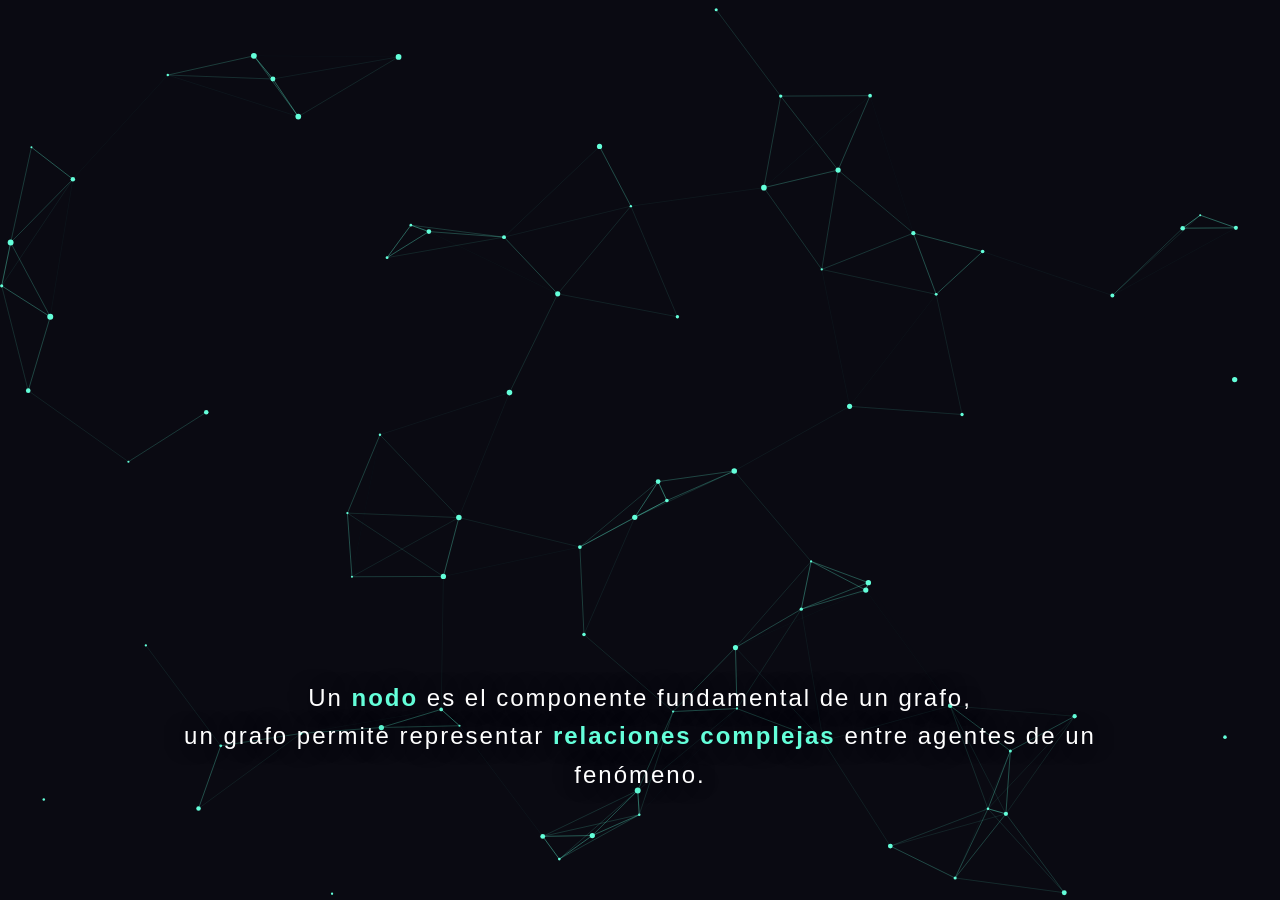
==== index.html @ 6b5e10d3 "Primera animación: Un nodo es el componente fundamental..." ====
<!DOCTYPE html>
<html lang="es">
<head>
    <meta charset="UTF-8">
    <meta name="viewport" content="width=device-width, initial-scale=1.0">
    <title>Visualización de Grafos</title>
    <style>
        :root {
            --bg-color: #0a0a12;
            --node-color: #64ffda;
            --line-color: rgba(100, 255, 218, 0.2);
            --text-color: #ffffff;
        }

        body, html {
            margin: 0;
            padding: 0;
            width: 100%;
            height: 100%;
            overflow: hidden;
            background-color: var(--bg-color);
            font-family: 'Segoe UI', Tahoma, Geneva, Verdana, sans-serif;
        }

        #canvas {
            position: absolute;
            top: 0;
            left: 0;
        }

        .overlay {
            position: absolute;
            bottom: 10%;
            left: 50%;
            transform: translateX(-50%);
            text-align: center;
            z-index: 10;
            width: 80%;
            pointer-events: none;
        }

        h1 {
            color: var(--text-color);
            font-size: 1.5rem;
            font-weight: 300;
            letter-spacing: 2px;
            line-height: 1.6;
            text-shadow: 0 0 20px rgba(0,0,0,0.5);
            opacity: 0;
            animation: fadeIn 2s ease-out forwards;
        }

        span.highlight {
            color: var(--node-color);
            font-weight: 600;
        }

        @keyframes fadeIn {
            from { opacity: 0; transform: translateY(20px); }
            to { opacity: 1; transform: translateY(0); }
        }
    </style>
</head>
<body>

    <canvas id="canvas"></canvas>

    <div class="overlay">
        <h1>
            Un <span class="highlight">nodo</span> es el componente fundamental de un grafo, <br>
            un grafo permite representar <span class="highlight">relaciones complejas</span> entre agentes de un fenómeno.
        </h1>
    </div>

    <script>
        const canvas = document.getElementById('canvas');
        const ctx = canvas.getContext('2d');
        let particles = [];
        const particleCount = 80;
        const connectionDistance = 150;
        const mouse = { x: null, y: null, radius: 150 };

        window.addEventListener('mousemove', (e) => {
            mouse.x = e.x;
            mouse.y = e.y;
        });

        function resize() {
            canvas.width = window.innerWidth;
            canvas.height = window.innerHeight;
        }

        window.addEventListener('resize', resize);
        resize();

        class Particle {
            constructor() {
                this.x = Math.random() * canvas.width;
                this.y = Math.random() * canvas.height;
                this.size = Math.random() * 2 + 1;
                this.speedX = (Math.random() - 0.5) * 0.8;
                this.speedY = (Math.random() - 0.5) * 0.8;
            }

            update() {
                this.x += this.speedX;
                this.y += this.speedY;

                if (this.x > canvas.width || this.x < 0) this.speedX *= -1;
                if (this.y > canvas.height || this.y < 0) this.speedY *= -1;

                // Interacción con mouse
                let dx = mouse.x - this.x;
                let dy = mouse.y - this.y;
                let distance = Math.sqrt(dx * dx + dy * dy);
                if (distance < mouse.radius) {
                    if (mouse.x < this.x && this.x < canvas.width - this.size * 10) this.x += 2;
                    if (mouse.x > this.x && this.x > this.size * 10) this.x -= 2;
                    if (mouse.y < this.y && this.y < canvas.height - this.size * 10) this.y += 2;
                    if (mouse.y > this.y && this.y > this.size * 10) this.y -= 2;
                }
            }

            draw() {
                ctx.fillStyle = '#64ffda';
                ctx.beginPath();
                ctx.arc(this.x, this.y, this.size, 0, Math.PI * 2);
                ctx.fill();
            }
        }

        function init() {
            particles = [];
            for (let i = 0; i < particleCount; i++) {
                particles.push(new Particle());
            }
        }

        function connect() {
            for (let a = 0; a < particles.length; a++) {
                for (let b = a; b < particles.length; b++) {
                    let dx = particles[a].x - particles[b].x;
                    let dy = particles[a].y - particles[b].y;
                    let distance = Math.sqrt(dx * dx + dy * dy);

                    if (distance < connectionDistance) {
                        let opacity = 1 - (distance / connectionDistance);
                        ctx.strokeStyle = `rgba(100, 255, 218, ${opacity * 0.5})`;
                        ctx.lineWidth = 1;
                        ctx.beginPath();
                        ctx.moveTo(particles[a].x, particles[a].y);
                        ctx.lineTo(particles[b].x, particles[b].y);
                        ctx.stroke();
                    }
                }
            }
        }

        function animate() {
            ctx.clearRect(0, 0, canvas.width, canvas.height);
            for (let i = 0; i < particles.length; i++) {
                particles[i].update();
                particles[i].draw();
            }
            connect();
            requestAnimationFrame(animate);
        }

        init();
        animate();
    </script>
</body>
</html>
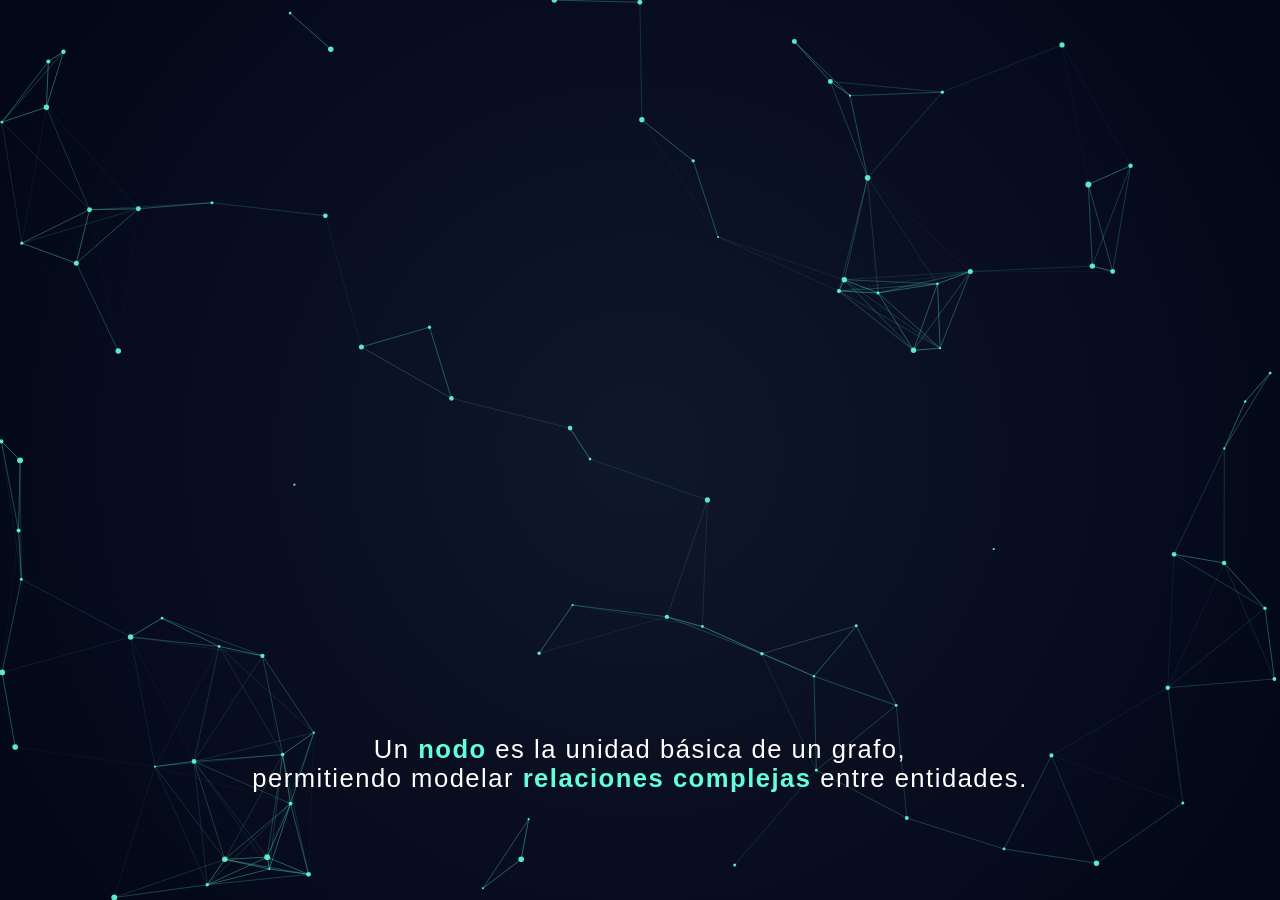
==== commit 5fdc91e4: "Optimización ChatGPT" ====
--- a/index.html
+++ b/index.html
@@ -1,173 +1,179 @@
 <!DOCTYPE html>
 <html lang="es">
 <head>
-    <meta charset="UTF-8">
-    <meta name="viewport" content="width=device-width, initial-scale=1.0">
-    <title>Visualización de Grafos</title>
-    <style>
-        :root {
-            --bg-color: #0a0a12;
-            --node-color: #64ffda;
-            --line-color: rgba(100, 255, 218, 0.2);
-            --text-color: #ffffff;
-        }
+<meta charset="UTF-8">
+<meta name="viewport" content="width=device-width, initial-scale=1.0">
+<title>Visualización de Grafos</title>
 
-        body, html {
-            margin: 0;
-            padding: 0;
-            width: 100%;
-            height: 100%;
-            overflow: hidden;
-            background-color: var(--bg-color);
-            font-family: 'Segoe UI', Tahoma, Geneva, Verdana, sans-serif;
-        }
+<style>
+:root {
+    --bg-color: #0a0a12;
+    --node-color: #64ffda;
+    --text-color: #ffffff;
+}
 
-        #canvas {
-            position: absolute;
-            top: 0;
-            left: 0;
-        }
+body {
+    margin: 0;
+    overflow: hidden;
+    background: radial-gradient(circle at center, #0f172a, #020617);
+    font-family: 'Segoe UI', sans-serif;
+}
 
-        .overlay {
-            position: absolute;
-            bottom: 10%;
-            left: 50%;
-            transform: translateX(-50%);
-            text-align: center;
-            z-index: 10;
-            width: 80%;
-            pointer-events: none;
-        }
+canvas {
+    display: block;
+}
 
-        h1 {
-            color: var(--text-color);
-            font-size: 1.5rem;
-            font-weight: 300;
-            letter-spacing: 2px;
-            line-height: 1.6;
-            text-shadow: 0 0 20px rgba(0,0,0,0.5);
-            opacity: 0;
-            animation: fadeIn 2s ease-out forwards;
-        }
+.overlay {
+    position: absolute;
+    bottom: 10%;
+    left: 50%;
+    transform: translateX(-50%);
+    text-align: center;
+    width: 80%;
+    pointer-events: none;
+}
 
-        span.highlight {
-            color: var(--node-color);
-            font-weight: 600;
-        }
+h1 {
+    color: var(--text-color);
+    font-size: 1.6rem;
+    font-weight: 300;
+    letter-spacing: 1.5px;
+    opacity: 0;
+    animation: fadeIn 1.5s ease-out forwards;
+}
 
-        @keyframes fadeIn {
-            from { opacity: 0; transform: translateY(20px); }
-            to { opacity: 1; transform: translateY(0); }
-        }
-    </style>
+.highlight {
+    color: var(--node-color);
+    font-weight: 600;
+}
+
+@keyframes fadeIn {
+    from { opacity: 0; transform: translateY(15px); }
+    to { opacity: 1; transform: translateY(0); }
+}
+</style>
 </head>
+
 <body>
 
-    <canvas id="canvas"></canvas>
+<canvas id="canvas"></canvas>
 
-    <div class="overlay">
-        <h1>
-            Un <span class="highlight">nodo</span> es el componente fundamental de un grafo, <br>
-            un grafo permite representar <span class="highlight">relaciones complejas</span> entre agentes de un fenómeno.
-        </h1>
-    </div>
+<div class="overlay">
+    <h1>
+        Un <span class="highlight">nodo</span> es la unidad básica de un grafo,<br>
+        permitiendo modelar <span class="highlight">relaciones complejas</span> entre entidades.
+    </h1>
+</div>
 
-    <script>
-        const canvas = document.getElementById('canvas');
-        const ctx = canvas.getContext('2d');
-        let particles = [];
-        const particleCount = 80;
-        const connectionDistance = 150;
-        const mouse = { x: null, y: null, radius: 150 };
+<script>
+const canvas = document.getElementById("canvas");
+const ctx = canvas.getContext("2d");
 
-        window.addEventListener('mousemove', (e) => {
-            mouse.x = e.x;
-            mouse.y = e.y;
-        });
+let particles = [];
+const PARTICLE_COUNT = 90;
+const MAX_DIST = 150;
+const MAX_DIST_SQ = MAX_DIST * MAX_DIST;
 
-        function resize() {
-            canvas.width = window.innerWidth;
-            canvas.height = window.innerHeight;
-        }
+const mouse = { x: null, y: null };
 
-        window.addEventListener('resize', resize);
-        resize();
+function resize() {
+    canvas.width = innerWidth;
+    canvas.height = innerHeight;
+}
+window.addEventListener("resize", resize);
+resize();
 
-        class Particle {
-            constructor() {
-                this.x = Math.random() * canvas.width;
-                this.y = Math.random() * canvas.height;
-                this.size = Math.random() * 2 + 1;
-                this.speedX = (Math.random() - 0.5) * 0.8;
-                this.speedY = (Math.random() - 0.5) * 0.8;
-            }
+window.addEventListener("mousemove", e => {
+    mouse.x = e.x;
+    mouse.y = e.y;
+});
 
-            update() {
-                this.x += this.speedX;
-                this.y += this.speedY;
+class Particle {
+    constructor() {
+        this.reset();
+    }
 
-                if (this.x > canvas.width || this.x < 0) this.speedX *= -1;
-                if (this.y > canvas.height || this.y < 0) this.speedY *= -1;
+    reset() {
+        this.x = Math.random() * canvas.width;
+        this.y = Math.random() * canvas.height;
+        this.vx = (Math.random() - 0.5) * 0.6;
+        this.vy = (Math.random() - 0.5) * 0.6;
+        this.size = Math.random() * 2 + 1;
+    }
 
-                // Interacción con mouse
-                let dx = mouse.x - this.x;
-                let dy = mouse.y - this.y;
-                let distance = Math.sqrt(dx * dx + dy * dy);
-                if (distance < mouse.radius) {
-                    if (mouse.x < this.x && this.x < canvas.width - this.size * 10) this.x += 2;
-                    if (mouse.x > this.x && this.x > this.size * 10) this.x -= 2;
-                    if (mouse.y < this.y && this.y < canvas.height - this.size * 10) this.y += 2;
-                    if (mouse.y > this.y && this.y > this.size * 10) this.y -= 2;
-                }
-            }
+    update() {
+        this.x += this.vx;
+        this.y += this.vy;
 
-            draw() {
-                ctx.fillStyle = '#64ffda';
-                ctx.beginPath();
-                ctx.arc(this.x, this.y, this.size, 0, Math.PI * 2);
-                ctx.fill();
+        // rebote
+        if (this.x <= 0 || this.x >= canvas.width) this.vx *= -1;
+        if (this.y <= 0 || this.y >= canvas.height) this.vy *= -1;
+
+        // interacción suave con mouse
+        if (mouse.x !== null) {
+            const dx = this.x - mouse.x;
+            const dy = this.y - mouse.y;
+            const distSq = dx * dx + dy * dy;
+
+            if (distSq < MAX_DIST_SQ) {
+                const force = (MAX_DIST_SQ - distSq) / MAX_DIST_SQ;
+                this.x += dx * force * 0.02;
+                this.y += dy * force * 0.02;
             }
         }
+    }
 
-        function init() {
-            particles = [];
-            for (let i = 0; i < particleCount; i++) {
-                particles.push(new Particle());
+    draw() {
+        ctx.beginPath();
+        ctx.fillStyle = "rgba(100,255,218,0.9)";
+        ctx.arc(this.x, this.y, this.size, 0, Math.PI * 2);
+        ctx.fill();
+    }
+}
+
+function init() {
+    particles = Array.from({ length: PARTICLE_COUNT }, () => new Particle());
+}
+
+function connect() {
+    for (let i = 0; i < particles.length; i++) {
+        for (let j = i + 1; j < particles.length; j++) {
+
+            const dx = particles[i].x - particles[j].x;
+            const dy = particles[i].y - particles[j].y;
+            const distSq = dx * dx + dy * dy;
+
+            if (distSq < MAX_DIST_SQ) {
+                const opacity = 1 - distSq / MAX_DIST_SQ;
+
+                ctx.strokeStyle = `rgba(100,255,218,${opacity * 0.4})`;
+                ctx.lineWidth = 1;
+
+                ctx.beginPath();
+                ctx.moveTo(particles[i].x, particles[i].y);
+                ctx.lineTo(particles[j].x, particles[j].y);
+                ctx.stroke();
             }
         }
+    }
+}
 
-        function connect() {
-            for (let a = 0; a < particles.length; a++) {
-                for (let b = a; b < particles.length; b++) {
-                    let dx = particles[a].x - particles[b].x;
-                    let dy = particles[a].y - particles[b].y;
-                    let distance = Math.sqrt(dx * dx + dy * dy);
+function animate() {
+    ctx.clearRect(0, 0, canvas.width, canvas.height);
 
-                    if (distance < connectionDistance) {
-                        let opacity = 1 - (distance / connectionDistance);
-                        ctx.strokeStyle = `rgba(100, 255, 218, ${opacity * 0.5})`;
-                        ctx.lineWidth = 1;
-                        ctx.beginPath();
-                        ctx.moveTo(particles[a].x, particles[a].y);
-                        ctx.lineTo(particles[b].x, particles[b].y);
-                        ctx.stroke();
-                    }
-                }
-            }
-        }
+    particles.forEach(p => {
+        p.update();
+        p.draw();
+    });
 
-        function animate() {
-            ctx.clearRect(0, 0, canvas.width, canvas.height);
-            for (let i = 0; i < particles.length; i++) {
-                particles[i].update();
-                particles[i].draw();
-            }
-            connect();
-            requestAnimationFrame(animate);
-        }
+    connect();
 
-        init();
-        animate();
-    </script>
+    requestAnimationFrame(animate);
+}
+
+init();
+animate();
+</script>
+
 </body>
 </html>
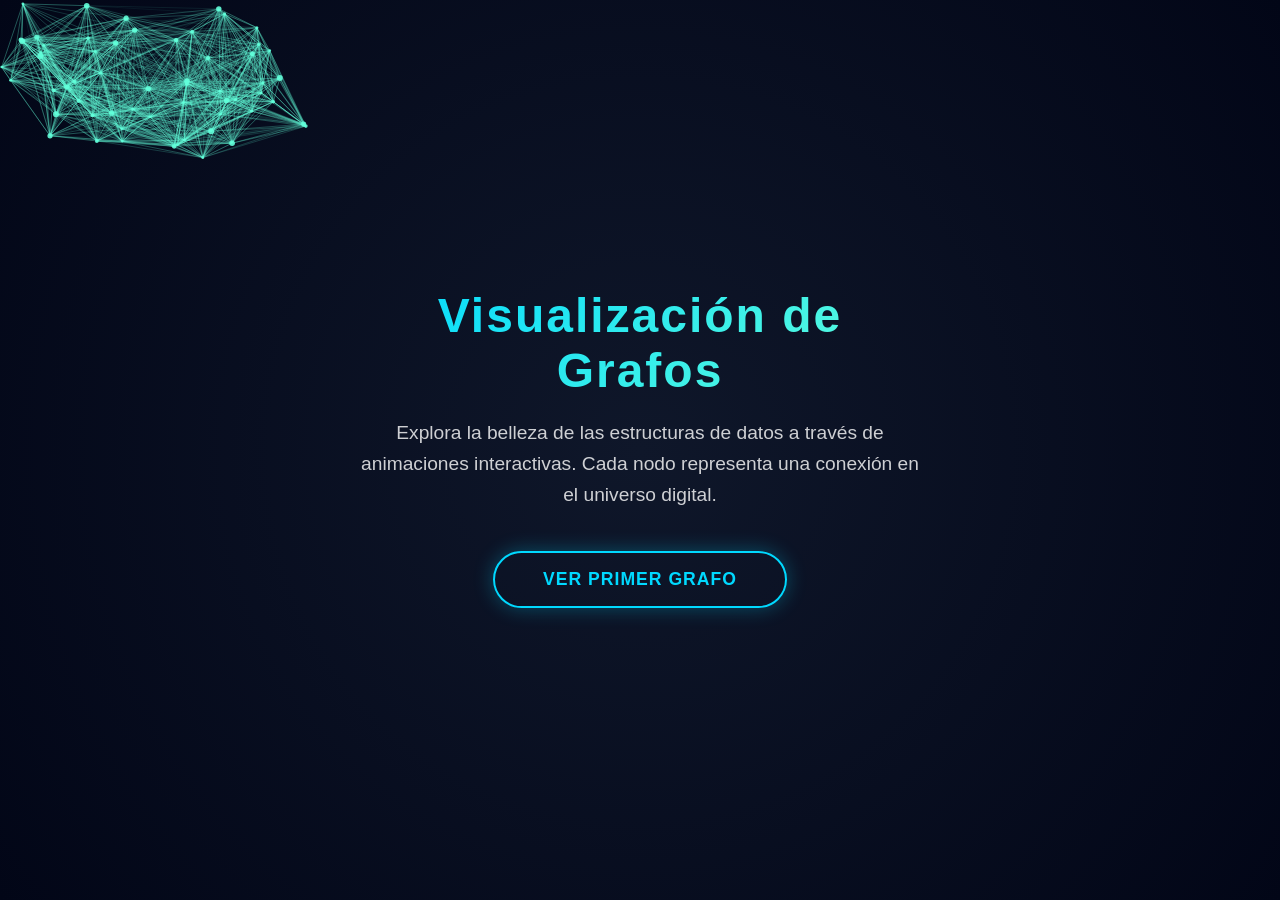
==== commit 771056d5: "Intento de animación con grafo-1 Co-authored-by: Copilot <copilot@github.com>" ====
--- a/index.html
+++ b/index.html
@@ -1,179 +1,28 @@
 <!DOCTYPE html>
 <html lang="es">
 <head>
-<meta charset="UTF-8">
-<meta name="viewport" content="width=device-width, initial-scale=1.0">
-<title>Visualización de Grafos</title>
+    <meta charset="UTF-8">
+    <meta name="viewport" content="width=device-width, initial-scale=1.0">
+    <title>Animaciones Focus - Grafos</title>
+    <link rel="stylesheet" href="assets/css/styles.css">
+</head>
+<body>
+    <div class="home-container">
+        <canvas id="bg-canvas" class="particles-bg"></canvas>
+        
+        <div class="home-content">
+            <h1>Visualización de Grafos</h1>
+            <p>Explora la belleza de las estructuras de datos a través de animaciones interactivas. Cada nodo representa una conexión en el universo digital.</p>
+            <a href="pages/grafo-1.html" class="btn">
+                <span>Ver primer grafo</span>
+            </a>
+        </div>
+    </div>
 
-<style>
-:root {
-    --bg-color: #0a0a12;
-    --node-color: #64ffda;
-    --text-color: #ffffff;
-}
-
-body {
-    margin: 0;
-    overflow: hidden;
-    background: radial-gradient(circle at center, #0f172a, #020617);
-    font-family: 'Segoe UI', sans-serif;
-}
-
-canvas {
-    display: block;
-}
-
-.overlay {
-    position: absolute;
-    bottom: 10%;
-    left: 50%;
-    transform: translateX(-50%);
-    text-align: center;
-    width: 80%;
-    pointer-events: none;
-}
-
-h1 {
-    color: var(--text-color);
-    font-size: 1.6rem;
-    font-weight: 300;
-    letter-spacing: 1.5px;
-    opacity: 0;
-    animation: fadeIn 1.5s ease-out forwards;
-}
-
-.highlight {
-    color: var(--node-color);
-    font-weight: 600;
-}
-
-@keyframes fadeIn {
-    from { opacity: 0; transform: translateY(15px); }
-    to { opacity: 1; transform: translateY(0); }
-}
-</style>
-</head>
-
-<body>
-
-<canvas id="canvas"></canvas>
-
-<div class="overlay">
-    <h1>
-        Un <span class="highlight">nodo</span> es la unidad básica de un grafo,<br>
-        permitiendo modelar <span class="highlight">relaciones complejas</span> entre entidades.
-    </h1>
-</div>
-
-<script>
-const canvas = document.getElementById("canvas");
-const ctx = canvas.getContext("2d");
-
-let particles = [];
-const PARTICLE_COUNT = 90;
-const MAX_DIST = 150;
-const MAX_DIST_SQ = MAX_DIST * MAX_DIST;
-
-const mouse = { x: null, y: null };
-
-function resize() {
-    canvas.width = innerWidth;
-    canvas.height = innerHeight;
-}
-window.addEventListener("resize", resize);
-resize();
-
-window.addEventListener("mousemove", e => {
-    mouse.x = e.x;
-    mouse.y = e.y;
-});
-
-class Particle {
-    constructor() {
-        this.reset();
-    }
-
-    reset() {
-        this.x = Math.random() * canvas.width;
-        this.y = Math.random() * canvas.height;
-        this.vx = (Math.random() - 0.5) * 0.6;
-        this.vy = (Math.random() - 0.5) * 0.6;
-        this.size = Math.random() * 2 + 1;
-    }
-
-    update() {
-        this.x += this.vx;
-        this.y += this.vy;
-
-        // rebote
-        if (this.x <= 0 || this.x >= canvas.width) this.vx *= -1;
-        if (this.y <= 0 || this.y >= canvas.height) this.vy *= -1;
-
-        // interacción suave con mouse
-        if (mouse.x !== null) {
-            const dx = this.x - mouse.x;
-            const dy = this.y - mouse.y;
-            const distSq = dx * dx + dy * dy;
-
-            if (distSq < MAX_DIST_SQ) {
-                const force = (MAX_DIST_SQ - distSq) / MAX_DIST_SQ;
-                this.x += dx * force * 0.02;
-                this.y += dy * force * 0.02;
-            }
-        }
-    }
-
-    draw() {
-        ctx.beginPath();
-        ctx.fillStyle = "rgba(100,255,218,0.9)";
-        ctx.arc(this.x, this.y, this.size, 0, Math.PI * 2);
-        ctx.fill();
-    }
-}
-
-function init() {
-    particles = Array.from({ length: PARTICLE_COUNT }, () => new Particle());
-}
-
-function connect() {
-    for (let i = 0; i < particles.length; i++) {
-        for (let j = i + 1; j < particles.length; j++) {
-
-            const dx = particles[i].x - particles[j].x;
-            const dy = particles[i].y - particles[j].y;
-            const distSq = dx * dx + dy * dy;
-
-            if (distSq < MAX_DIST_SQ) {
-                const opacity = 1 - distSq / MAX_DIST_SQ;
-
-                ctx.strokeStyle = `rgba(100,255,218,${opacity * 0.4})`;
-                ctx.lineWidth = 1;
-
-                ctx.beginPath();
-                ctx.moveTo(particles[i].x, particles[i].y);
-                ctx.lineTo(particles[j].x, particles[j].y);
-                ctx.stroke();
-            }
-        }
-    }
-}
-
-function animate() {
-    ctx.clearRect(0, 0, canvas.width, canvas.height);
-
-    particles.forEach(p => {
-        p.update();
-        p.draw();
-    });
-
-    connect();
-
-    requestAnimationFrame(animate);
-}
-
-init();
-animate();
-</script>
-
+    <script src="assets/js/graph.js"></script>
+    <script>
+        // Inicializar el grafo de fondo con menos partículas
+        const bgGraph = new ParticleGraph('bg-canvas', 60);
+    </script>
 </body>
 </html>
--- a/assets/css/styles.css
+++ b/assets/css/styles.css
@@ -0,0 +1,225 @@
+:root {
+    --bg-color: #0a0a12;
+    --node-color: #64ffda;
+    --text-color: #ffffff;
+    --accent-color: #00d9ff;
+    --danger-color: #ff006e;
+    --success-color: #00ff88;
+}
+
+* {
+    margin: 0;
+    padding: 0;
+    box-sizing: border-box;
+}
+
+body {
+    font-family: 'Segoe UI', Tahoma, Geneva, Verdana, sans-serif;
+    background: linear-gradient(135deg, #0f172a 0%, #020617 100%);
+    color: var(--text-color);
+    min-height: 100vh;
+}
+
+/* Página de Inicio */
+.home-container {
+    display: flex;
+    flex-direction: column;
+    justify-content: center;
+    align-items: center;
+    min-height: 100vh;
+    text-align: center;
+    background: radial-gradient(circle at center, #0f172a, #020617);
+    position: relative;
+    overflow: hidden;
+}
+
+.home-content {
+    z-index: 10;
+    max-width: 600px;
+    padding: 40px 20px;
+    animation: fadeInUp 1s ease-out;
+}
+
+.home-content h1 {
+    font-size: 3rem;
+    font-weight: 700;
+    letter-spacing: 2px;
+    margin-bottom: 20px;
+    background: linear-gradient(135deg, var(--accent-color), var(--node-color));
+    -webkit-background-clip: text;
+    -webkit-text-fill-color: transparent;
+    background-clip: text;
+}
+
+.home-content p {
+    font-size: 1.2rem;
+    font-weight: 300;
+    margin-bottom: 40px;
+    color: rgba(255, 255, 255, 0.8);
+    line-height: 1.6;
+}
+
+/* Botón Bonito */
+.btn {
+    display: inline-block;
+    padding: 16px 48px;
+    font-size: 1.1rem;
+    font-weight: 600;
+    text-decoration: none;
+    border: 2px solid var(--accent-color);
+    border-radius: 50px;
+    background: transparent;
+    color: var(--accent-color);
+    cursor: pointer;
+    transition: all 0.3s ease;
+    position: relative;
+    overflow: hidden;
+    text-transform: uppercase;
+    letter-spacing: 1px;
+    box-shadow: 0 0 20px rgba(0, 217, 255, 0.3);
+}
+
+.btn::before {
+    content: '';
+    position: absolute;
+    top: 50%;
+    left: 50%;
+    width: 0;
+    height: 0;
+    border-radius: 50%;
+    background: rgba(0, 217, 255, 0.2);
+    transform: translate(-50%, -50%);
+    transition: width 0.6s, height 0.6s;
+}
+
+.btn:hover {
+    background: var(--accent-color);
+    color: #0f172a;
+    box-shadow: 0 0 40px rgba(0, 217, 255, 0.6);
+    transform: translateY(-3px);
+}
+
+.btn:hover::before {
+    width: 300px;
+    height: 300px;
+}
+
+.btn span {
+    position: relative;
+    z-index: 1;
+}
+
+/* Fondo animado de partículas */
+.particles-bg {
+    position: absolute;
+    top: 0;
+    left: 0;
+    width: 100%;
+    height: 100%;
+    z-index: 1;
+}
+
+canvas {
+    display: block;
+    background: transparent;
+}
+
+/* Animaciones */
+@keyframes fadeInUp {
+    from {
+        opacity: 0;
+        transform: translateY(30px);
+    }
+    to {
+        opacity: 1;
+        transform: translateY(0);
+    }
+}
+
+@keyframes fadeIn {
+    from {
+        opacity: 0;
+        transform: translateY(15px);
+    }
+    to {
+        opacity: 1;
+        transform: translateY(0);
+    }
+}
+
+/* Página de Grafo */
+.grafo-container {
+    width: 100%;
+    height: 100vh;
+    margin: 0;
+    overflow: hidden;
+    background: radial-gradient(circle at center, #0f172a, #020617);
+}
+
+.overlay {
+    position: absolute;
+    bottom: 10%;
+    left: 50%;
+    transform: translateX(-50%);
+    text-align: center;
+    width: 80%;
+    pointer-events: none;
+    z-index: 10;
+}
+
+.overlay h1 {
+    color: var(--text-color);
+    font-size: 1.6rem;
+    font-weight: 300;
+    letter-spacing: 1.5px;
+    opacity: 0;
+    animation: fadeIn 1.5s ease-out forwards;
+}
+
+.highlight {
+    color: var(--node-color);
+    font-weight: 600;
+}
+
+/* Botón de navegación */
+.nav-btn {
+    position: absolute;
+    top: 20px;
+    left: 20px;
+    padding: 10px 20px;
+    background: rgba(0, 217, 255, 0.1);
+    border: 1px solid var(--accent-color);
+    color: var(--accent-color);
+    border-radius: 25px;
+    cursor: pointer;
+    text-decoration: none;
+    font-weight: 600;
+    transition: all 0.3s ease;
+    z-index: 100;
+    font-size: 0.95rem;
+}
+
+.nav-btn:hover {
+    background: var(--accent-color);
+    color: #0f172a;
+    box-shadow: 0 0 20px rgba(0, 217, 255, 0.5);
+}
+
+@media (max-width: 768px) {
+    .home-content h1 {
+        font-size: 2rem;
+    }
+
+    .home-content p {
+        font-size: 1rem;
+    }
+
+    .btn {
+        padding: 12px 36px;
+        font-size: 0.95rem;
+    }
+
+    .overlay h1 {
+        font-size: 1.2rem;
+    }
+}
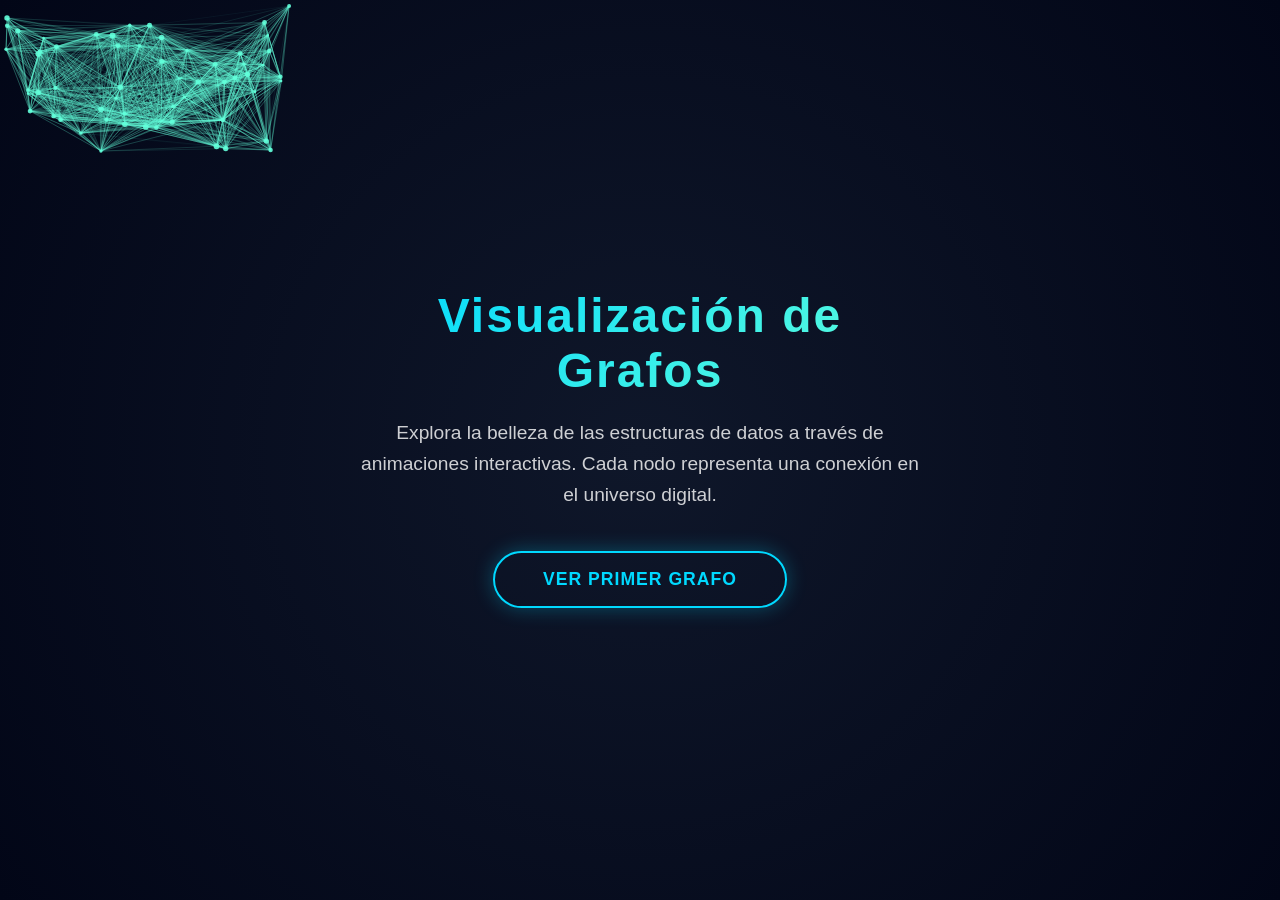
==== commit 74d01695: "JS para crear las conexiones, pero siguen comportándose como paths absolutos. Co-authored-by: Copilo" ====
--- a/index.html
+++ b/index.html
@@ -13,7 +13,7 @@
         <div class="home-content">
             <h1>Visualización de Grafos</h1>
             <p>Explora la belleza de las estructuras de datos a través de animaciones interactivas. Cada nodo representa una conexión en el universo digital.</p>
-            <a href="pages/grafo-1.html" class="btn">
+            <a href="pages/graph-1.html" class="btn">
                 <span>Ver primer grafo</span>
             </a>
         </div>
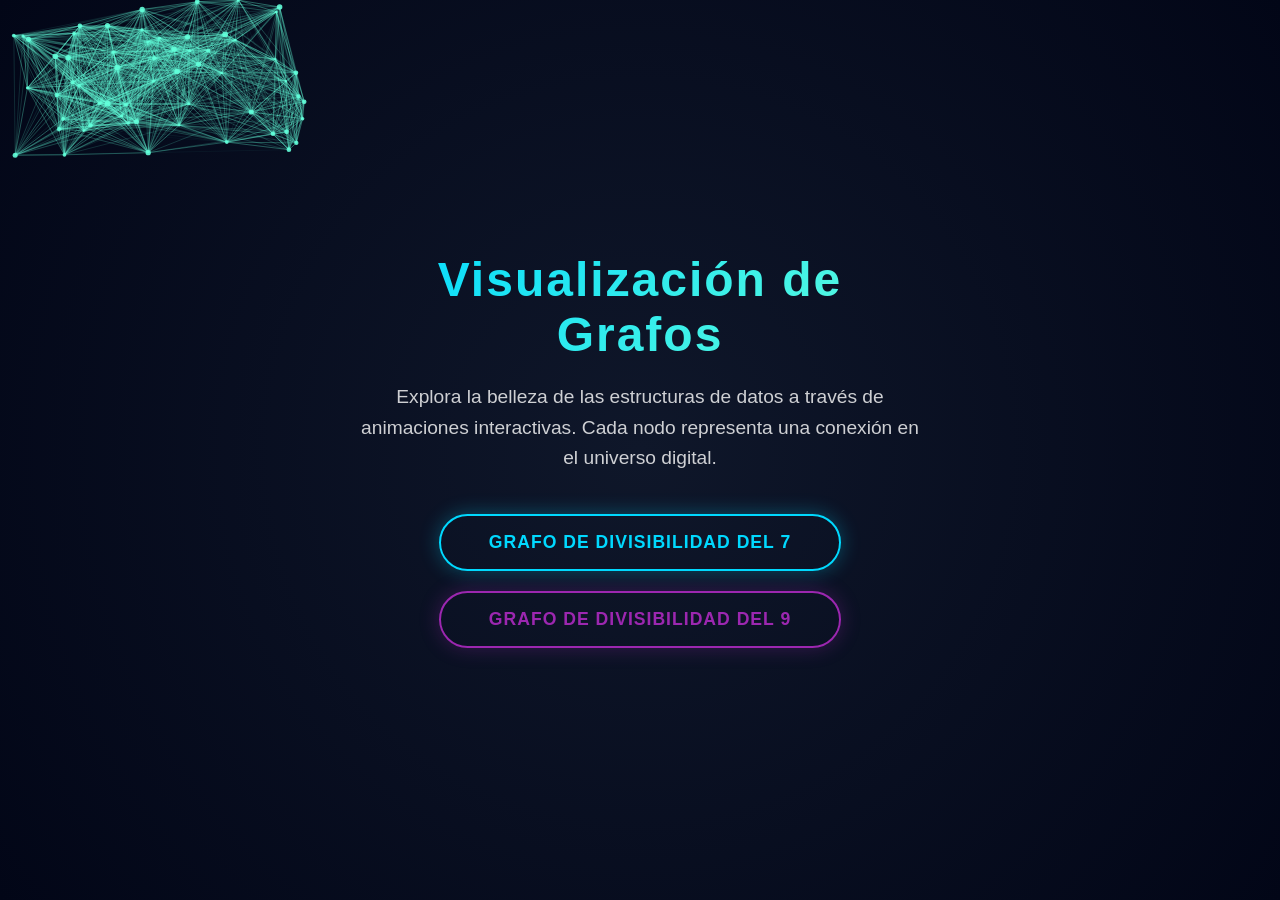
==== commit ca7798dc: "HUGE IMPROV: gsap-skills to make graph-2 Co-authored-by: Copilot <copilot@github.com>" ====
--- a/index.html
+++ b/index.html
@@ -13,9 +13,14 @@
         <div class="home-content">
             <h1>Visualización de Grafos</h1>
             <p>Explora la belleza de las estructuras de datos a través de animaciones interactivas. Cada nodo representa una conexión en el universo digital.</p>
-            <a href="pages/graph-1.html" class="btn">
-                <span>Ver primer grafo</span>
-            </a>
+            <div class="button-group">
+                <a href="pages/graph-1.html" class="btn">
+                    <span>Grafo de Divisibilidad del 7</span>
+                </a>
+                <a href="pages/graph-2.html" class="btn btn-secondary">
+                    <span>Grafo de Divisibilidad del 9</span>
+                </a>
+            </div>
         </div>
     </div>
 
--- a/assets/css/styles.css
+++ b/assets/css/styles.css
@@ -109,6 +109,28 @@
     z-index: 1;
 }
 
+.button-group {
+    display: flex;
+    gap: 20px;
+    justify-content: center;
+    flex-wrap: wrap;
+}
+
+.btn-secondary {
+    border-color: #9c27b0;
+    color: #9c27b0;
+    box-shadow: 0 0 20px rgba(156, 39, 176, 0.3);
+}
+
+.btn-secondary::before {
+    background: rgba(156, 39, 176, 0.2);
+}
+
+.btn-secondary:hover {
+    background: #9c27b0;
+    box-shadow: 0 0 40px rgba(156, 39, 176, 0.6);
+}
+
 /* Fondo animado de partículas */
 .particles-bg {
     position: absolute;
